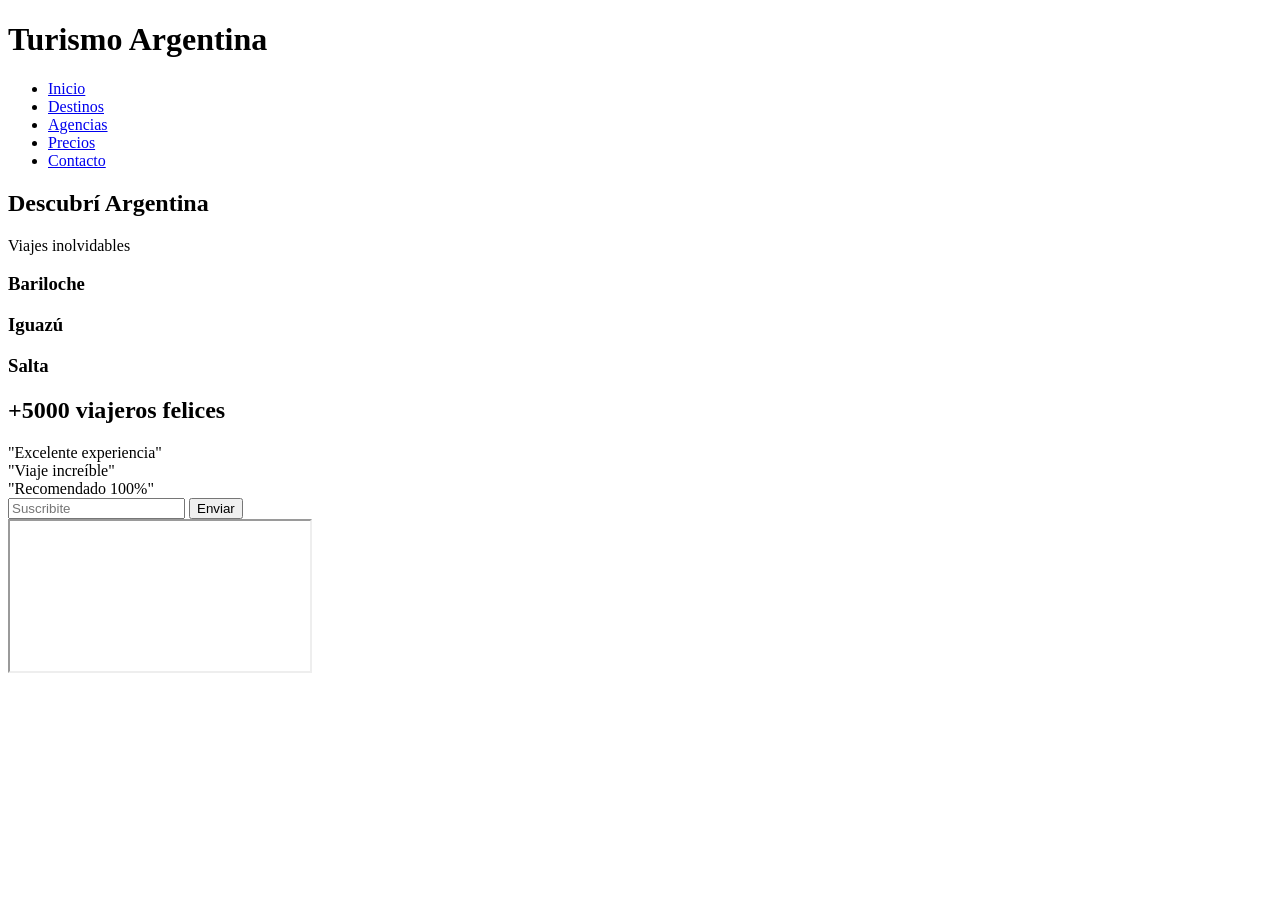
==== index.html @ 286fa5f3 "desarrollo de home" ====
<!DOCTYPE html>
<html lang="es">
<head>
<meta charset="UTF-8">
<meta name="viewport" content="width=device-width, initial-scale=1.0">
<title>Turismo Argentina</title>
<link rel="stylesheet" href="css/styles.css">
</head>

<body>

<header>
    <h1>Turismo Argentina</h1>
    <nav>
        <ul>
            <li><a href="index.html">Inicio</a></li>
            <li><a href="destinos.html">Destinos</a></li>
            <li><a href="agencias.html">Agencias</a></li>
            <li><a href="precios.html">Precios</a></li>
            <li><a href="contacto.html">Contacto</a></li>
        </ul>
    </nav>
</header>

<!-- HERO -->
<section class="hero">
    <div class="overlay">
        <h2>Descubrí Argentina</h2>
        <p>Viajes inolvidables</p>
    </div>
</section>

<!-- DESTINOS -->
<section class="cards">
    <article class="card">
        <h3>Bariloche</h3>
    </article>
    <article class="card">
        <h3>Iguazú</h3>
    </article>
    <article class="card">
        <h3>Salta</h3>
    </article>
</section>

<!-- CONTADOR -->
<section class="contador">
    <h2>+5000 viajeros felices</h2>
</section>

<!-- CARRUSEL CSS -->
<section class="carrusel">
    <div class="slide">"Excelente experiencia"</div>
    <div class="slide">"Viaje increíble"</div>
    <div class="slide">"Recomendado 100%"</div>
</section>

<footer>
    <form>
        <input type="email" placeholder="Suscribite">
        <button>Enviar</button>
    </form>

    <iframe src="https://maps.google.com/maps?q=argentina&t=&z=5&ie=UTF8&iwloc=&output=embed"></iframe>
</footer>

</body>
</html>
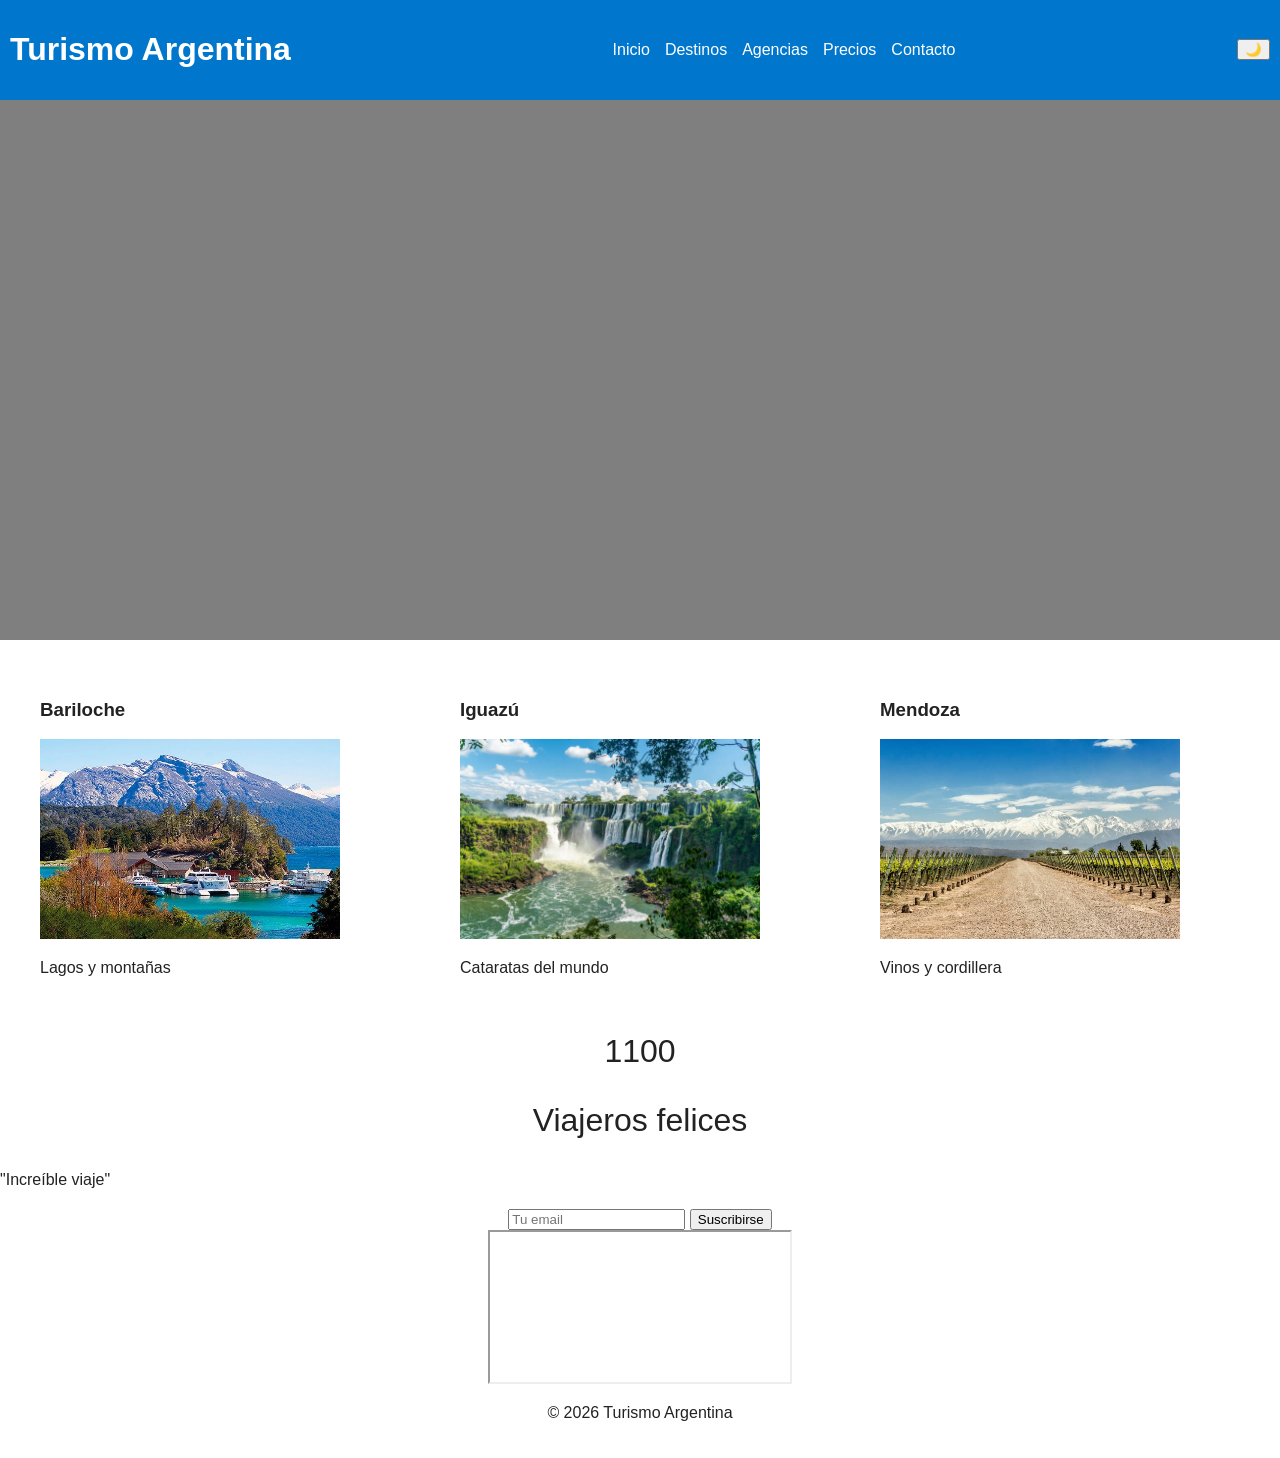
==== commit 96da271b: "incorporo paginas, destino, agencia, contactos, precios" ====
--- a/index.html
+++ b/index.html
@@ -5,13 +5,15 @@
 <meta name="viewport" content="width=device-width, initial-scale=1.0">
 <title>Turismo Argentina</title>
 <link rel="stylesheet" href="css/styles.css">
+<script defer src="js/app.js"></script>
 </head>
 
 <body>
 
 <header>
     <h1>Turismo Argentina</h1>
-    <nav>
+
+    <nav aria-label="Menú principal">
         <ul>
             <li><a href="index.html">Inicio</a></li>
             <li><a href="destinos.html">Destinos</a></li>
@@ -20,48 +22,85 @@
             <li><a href="contacto.html">Contacto</a></li>
         </ul>
     </nav>
+
+    <button id="modoBtn">🌙</button>
 </header>
 
 <!-- HERO -->
+  <!--<h2>Explorá Argentina</h2>
+  <p>Experiencias únicas en cada destino</p>-->
 <section class="hero">
     <div class="overlay">
-        <h2>Descubrí Argentina</h2>
-        <p>Viajes inolvidables</p>
+        <iframe 
+            width="560" 
+            height="315" 
+            src="https://www.youtube.com/embed/Np7NBOVUtgg?si=yvi4ASnDcCW7kexX" 
+            title="YouTube video player" 
+            frameborder="0" 
+            allow="accelerometer; 
+            autoplay; clipboard-write; 
+            encrypted-media; gyroscope; 
+            picture-in-picture; web-
+            share" referrerpolicy="strict-
+            origin-when-cross-origin" 
+            allowfullscreen>
+        </iframe>
     </div>
 </section>
 
-<!-- DESTINOS -->
-<section class="cards">
+<!-- CARDS -->
+<main class="cards">
     <article class="card">
         <h3>Bariloche</h3>
+            <div class="card-header">
+                <img src="/img/bariloche2.jpg" width="300" height="200" alt="destino bariloche2">
+            </div>
+        <p>Lagos y montañas</p>
     </article>
+
     <article class="card">
         <h3>Iguazú</h3>
+          <div class="card-header">
+                <img src="/img/iguazu.jpg" width="300" height="200" alt="destino iguazu">
+            </div>
+        <p>Cataratas del mundo</p>
     </article>
+
     <article class="card">
-        <h3>Salta</h3>
+        <h3>Mendoza</h3>
+          <div class="card-header">
+                <img src="/img/mendoza.jpg" width="300" height="200" alt="destino mendoza">
+            </div>
+        <p>Vinos y cordillera</p>
     </article>
-</section>
+</main>
 
 <!-- CONTADOR -->
 <section class="contador">
-    <h2>+5000 viajeros felices</h2>
+    <span id="contador">0</span>
+    <p>Viajeros felices</p>
 </section>
 
-<!-- CARRUSEL CSS -->
+<!-- TESTIMONIOS -->
 <section class="carrusel">
-    <div class="slide">"Excelente experiencia"</div>
-    <div class="slide">"Viaje increíble"</div>
-    <div class="slide">"Recomendado 100%"</div>
+    <div>"Increíble viaje"</div>
+    <div>"Todo perfecto"</div>
+    <div>"Volvería otra vez"</div>
 </section>
 
+<!-- FOOTER -->
 <footer>
     <form>
-        <input type="email" placeholder="Suscribite">
-        <button>Enviar</button>
+        <input type="email" placeholder="Tu email" required>
+        <button>Suscribirse</button>
     </form>
 
-    <iframe src="https://maps.google.com/maps?q=argentina&t=&z=5&ie=UTF8&iwloc=&output=embed"></iframe>
+    <iframe 
+    src="https://maps.google.com/maps?q=argentina&t=&z=5&output=embed"
+    loading="lazy">
+    </iframe>
+
+    <p>© 2026 Turismo Argentina</p>
 </footer>
 
 </body>
--- a/css/styles.css
+++ b/css/styles.css
@@ -0,0 +1,118 @@
+:root {
+    --primario: #0077cc;
+    --fondo: #ffffff;
+    --texto: #222;
+}
+
+body {
+    font-family: sans-serif;
+    margin: 0;
+    background: var(--fondo);
+    color: var(--texto);
+}
+
+/* DARK MODE */
+body.dark {
+    --fondo: #121212;
+    --texto: #fff;
+}
+
+/* HEADER */
+header {
+    display: flex;
+    justify-content: space-between;
+    align-items: center;
+    background: var(--primario);
+    color: white;
+    padding: 10px;
+}
+
+/* NAV */
+nav ul {
+    display: flex;
+    gap: 15px;
+    list-style: none;
+}
+
+a {
+    color: white;
+    text-decoration: none;
+}
+
+a:focus {
+    outline: 2px solid yellow;
+}
+
+/* HERO */
+.hero {
+    height: 60vh;
+    background: url('../img/bg.jpg') center/cover;
+    position: relative;
+}
+
+.overlay {
+    position: absolute;
+    inset: 0;
+    background: rgba(0,0,0,0.5);
+    display: flex;
+    flex-direction: column;
+    justify-content: center;
+    align-items: center;
+    color: white;
+}
+
+/* CARDS */
+.cards {
+    display: grid;
+    grid-template-columns: repeat(auto-fit, minmax(250px,1fr));
+    gap: 20px;
+    padding: 20px;
+}
+
+
+.card {
+    background: white;
+    padding: 20px;
+    border-radius: 10px;
+    transition: 0.3s;
+}
+
+.card:hover {
+    transform: translateY(-10px);
+}
+
+/* CONTADOR */
+.contador {
+    text-align: center;
+    font-size: 2rem;
+}
+
+/* CARRUSEL */
+.carrusel {
+    display: flex;
+    overflow: hidden;
+}
+
+.carrusel div {
+    min-width: 100%;
+    animation: slide 9s infinite;
+}
+
+@keyframes slide {
+    0% {transform: translateX(0);}
+    33% {transform: translateX(-100%);}
+    66% {transform: translateX(-200%);}
+}
+
+/* FOOTER */
+footer {
+    padding: 20px;
+    text-align: center;
+}
+
+/* RESPONSIVE */
+@media (max-width: 768px) {
+    nav ul {
+        flex-direction: column;
+    }
+}
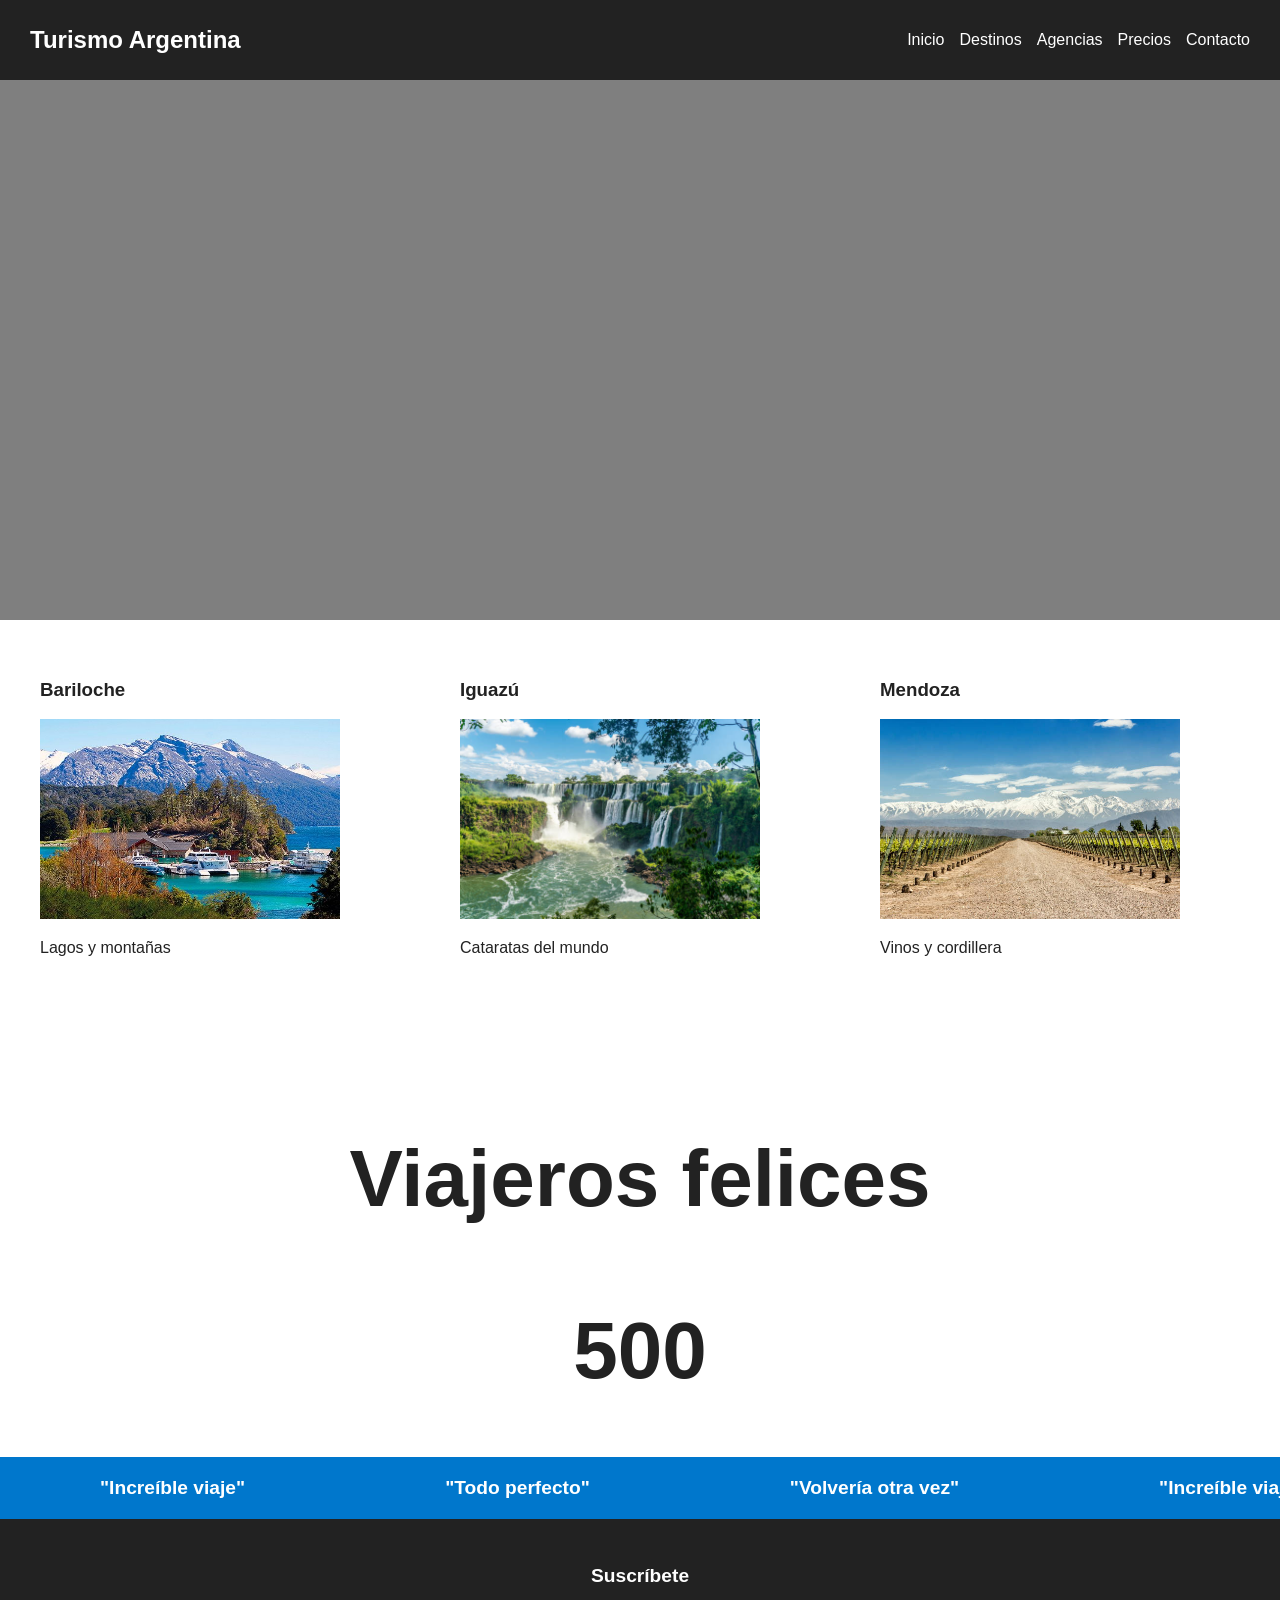
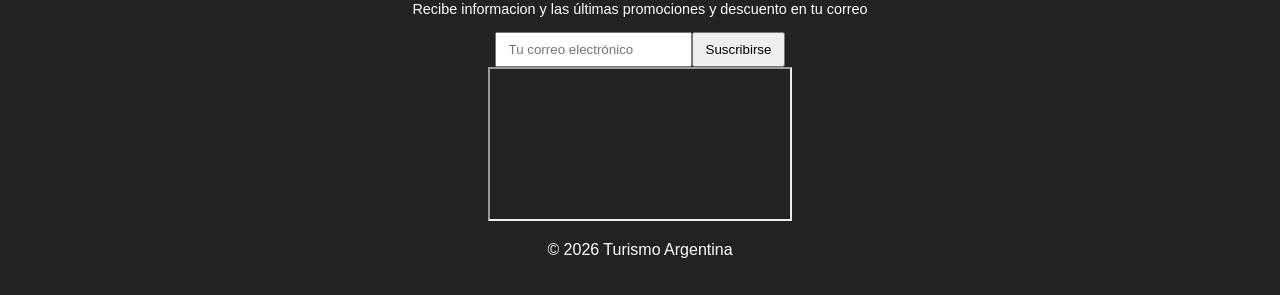
==== commit de2c23ad: "realizo cambios y mejoras en pag. index, precios y agencias, borro carpeta" ====
--- a/index.html
+++ b/index.html
@@ -22,8 +22,6 @@
             <li><a href="contacto.html">Contacto</a></li>
         </ul>
     </nav>
-
-    <button id="modoBtn">🌙</button>
 </header>
 
 <!-- HERO -->
@@ -37,12 +35,7 @@
             src="https://www.youtube.com/embed/Np7NBOVUtgg?si=yvi4ASnDcCW7kexX" 
             title="YouTube video player" 
             frameborder="0" 
-            allow="accelerometer; 
-            autoplay; clipboard-write; 
-            encrypted-media; gyroscope; 
-            picture-in-picture; web-
-            share" referrerpolicy="strict-
-            origin-when-cross-origin" 
+            allow="accelerometer; autoplay; clipboard-write; encrypted-media; gyroscope; picture-in-picture; web-share" referrerpolicy="strict-origin-when-cross-origin" 
             allowfullscreen>
         </iframe>
     </div>
@@ -53,7 +46,7 @@
     <article class="card">
         <h3>Bariloche</h3>
             <div class="card-header">
-                <img src="/img/bariloche2.jpg" width="300" height="200" alt="destino bariloche2">
+                <img src="img/bariloche2.jpg" width="300" height="200" alt="destino bariloche2">
             </div>
         <p>Lagos y montañas</p>
     </article>
@@ -61,7 +54,7 @@
     <article class="card">
         <h3>Iguazú</h3>
           <div class="card-header">
-                <img src="/img/iguazu.jpg" width="300" height="200" alt="destino iguazu">
+                <img src="img/iguazu.jpg" width="300" height="200" alt="destino iguazu">
             </div>
         <p>Cataratas del mundo</p>
     </article>
@@ -69,7 +62,7 @@
     <article class="card">
         <h3>Mendoza</h3>
           <div class="card-header">
-                <img src="/img/mendoza.jpg" width="300" height="200" alt="destino mendoza">
+                <img src="img/mendoza.jpg" width="300" height="200" alt="destino mendoza">
             </div>
         <p>Vinos y cordillera</p>
     </article>
@@ -77,27 +70,38 @@
 
 <!-- CONTADOR -->
 <section class="contador">
-    <span id="contador">0</span>
     <p>Viajeros felices</p>
 </section>
 
 <!-- TESTIMONIOS -->
 <section class="carrusel">
-    <div>"Increíble viaje"</div>
-    <div>"Todo perfecto"</div>
-    <div>"Volvería otra vez"</div>
+    <div class="track">
+        <div>"Increíble viaje"</div>
+        <div>"Todo perfecto"</div>
+        <div>"Volvería otra vez"</div>
+        <div>"Increíble viaje"</div>
+        <div>"Todo perfecto"</div>
+        <div>"Volvería otra vez"</div>
+    </div>
 </section>
 
 <!-- FOOTER -->
 <footer>
-    <form>
-        <input type="email" placeholder="Tu email" required>
-        <button>Suscribirse</button>
-    </form>
+    <div class="footer-content">
+        <div class="newsletter">
+            <h4>Suscríbete</h4>
+            <p>Recibe informacion y las últimas promociones y descuento en tu correo</p>
+            
+            <form class="subscribe-form">
+                <input type="email" placeholder="Tu correo electrónico" required>
+                <button type="submit">Suscribirse</button>
+            </form>
+        </div>
+    </div>
 
     <iframe 
-    src="https://maps.google.com/maps?q=argentina&t=&z=5&output=embed"
-    loading="lazy">
+        src="https://maps.google.com/maps?q=argentina&t=&z=5&output=embed"
+        loading="lazy">
     </iframe>
 
     <p>© 2026 Turismo Argentina</p>
--- a/css/styles.css
+++ b/css/styles.css
@@ -22,9 +22,13 @@
     display: flex;
     justify-content: space-between;
     align-items: center;
-    background: var(--primario);
-    color: white;
-    padding: 10px;
+    background: #222;
+    color: white;
+    padding: 15px 30px;
+}
+header h1 {
+    font-size: 1.5rem;
+    margin: 0;
 }
 
 /* NAV */
@@ -46,8 +50,18 @@
 /* HERO */
 .hero {
     height: 60vh;
-    background: url('../img/bg.jpg') center/cover;
     position: relative;
+    overflow: hidden;
+}
+.hero iframe {
+    position: absolute;
+    top: 50%;
+    left: 50%;
+    width: 100vw;
+    height: 56.25vw; /* proporción 16:9 */
+    min-height: 100%;
+    min-width: 177.77vh;
+    transform: translate(-50%, -50%);
 }
 
 .overlay {
@@ -69,7 +83,6 @@
     padding: 20px;
 }
 
-
 .card {
     background: white;
     padding: 20px;
@@ -86,33 +99,279 @@
     text-align: center;
     font-size: 2rem;
 }
+/* Definimos una variable que el navegador pueda entender como número */
+@property --num {
+  syntax: "<integer>";
+  initial-value: 0;
+  inherits: false;
+}
+
+.contador {
+  font-size: 5rem;
+  font-weight: bold;
+  font-family: sans-serif;
+  text-align: center;
+  padding: 40px 0; /* Espacio arriba y abajo */
+  margin-bottom: 20px; /* Evita que el carrusel lo pise */
+  animation: cuenta 5s linear forwards;
+  counter-reset: variable var(--num);
+}
+
+.contador::after {
+  content: counter(variable);
+}
+
+/* Definimos los Keyframes para animar el número */
+@keyframes cuenta {
+  from {
+    --num: 0;
+  }
+  to {
+    --num: 500;
+  }
+}
 
 /* CARRUSEL */
+/* CARRUSEL REPARADO */
 .carrusel {
-    display: flex;
+    width: 100%;
     overflow: hidden;
-}
-
-.carrusel div {
-    min-width: 100%;
-    animation: slide 9s infinite;
-}
-
-@keyframes slide {
-    0% {transform: translateX(0);}
-    33% {transform: translateX(-100%);}
-    66% {transform: translateX(-200%);}
-}
-
-/* FOOTER */
+    background: var(--primario);
+    color: white;
+    padding: 20px 0;
+    white-space: nowrap;
+}
+
+.track {
+    display: flex;
+    width: max-content; /* Ajuste automático al contenido */
+    /* CAMBIO AQUÍ: 'infinite' en minúscula y corregido */
+    animation: scroll 20s linear infinite; 
+}
+
+.track div {
+    padding: 0 100px; /* Más espacio para que no se amontonen */
+    font-size: 1.2rem;
+    font-weight: bold;
+    flex-shrink: 0;
+    display: inline-block;
+}
+
+@keyframes scroll {
+    0% {
+        transform: translateX(0);
+    }
+    100% {
+        /* Se mueve exactamente la mitad porque duplicamos los mensajes */
+        transform: translateX(-50%); 
+    }
+}
+
+.carrusel:hover .track {
+    animation-play-state: paused;
+}
+
+/* DISEÑO DE LAS GRILLA DE AGENCIAS */
+.contenedor-agencias {
+    display: flex;
+    flex-wrap: wrap;
+    gap: 20px;
+    padding: 40px;
+    justify-content: center;
+}
+
+/* EFECTO FLIP */
+.flip {
+    background-color: transparent;
+    width: 250px;
+    height: 300px;
+    perspective: 1000px; /* Efecto de profundidad */
+}
+
+.flip-inner {
+    position: relative;
+    width: 100%;
+    height: 100%;
+    text-align: center;
+    transition: transform 0.6s;
+    transform-style: preserve-3d;
+    box-shadow: 0 4px 8px rgba(0,0,0,0.2);
+    border-radius: 10px;
+}
+
+.flip:hover .flip-inner {
+    transform: rotateY(180deg);
+}
+
+.front, .back {
+    position: absolute;
+    width: 100%;
+    height: 100%;
+    -webkit-backface-visibility: hidden;
+    backface-visibility: hidden;
+    border-radius: 10px;
+    display: flex;
+    flex-direction: column;
+    justify-content: center;
+    align-items: center;
+}
+
+.front {
+    background-color: #fff;
+    color: #222;
+    font-size: 1.5rem;
+    font-weight: bold;
+}
+
+.back {
+    background-color: var(--primario);
+    color: white;
+    transform: rotateY(180deg);
+}
+
+/* SISTEMA DE RATING (ESTRELLAS ANIMADAS) */
+.rating {
+    display: flex;
+    flex-direction: row-reverse; /* Clave para que funcionen los selectores hermanos */
+    font-size: 2rem;
+}
+
+.rating input { display: none; } /* Escondemos los radios */
+
+.rating label {
+    color: #444;
+    cursor: pointer;
+    transition: color 0.2s, transform 0.2s;
+}
+
+/* Hover e iluminar hacia atrás */
+.rating label:hover,
+.rating label:hover ~ label,
+.rating input:checked ~ label {
+    color: #ffcc00;
+}
+
+.rating label:active {
+    transform: scale(1.3);
+}
+
+/* DISEÑO BASE DE LA TABLA */
+table {
+    width: 80%;
+    margin: 20px auto;
+    border-collapse: collapse;
+    font-family: sans-serif;
+    background-color: white;
+    color: #333;
+}
+
+th, td {
+    padding: 15px;
+    border: 1px solid #ddd;
+    text-align: center;
+}
+
+th {
+    background-color: var(--primario);
+    color: white;
+}
+
+/* EFECTO DE RESALTADO AL PASAR EL CURSOR (HOVER) */
+tbody tr:hover {
+    background-color: #f1f7ff; /* Un azul muy clarito */
+    transform: scale(1.01);    /* Un pequeño efecto de aumento */
+    transition: all 0.2s ease;
+    box-shadow: 0 4px 8px rgba(0,0,0,0.1);
+}
+
+/* TOOLTIP PERSONALIZADO */
+.con-tooltip {
+    position: relative;
+    cursor: help;
+    color: var(--primario);
+    font-weight: bold;
+}
+
+/* El cuadro negro del mensaje */
+.con-tooltip::after {
+    content: attr(data-tooltip); /* Toma el texto del HTML */
+    position: absolute;
+    bottom: 125%;
+    left: 50%;
+    transform: translateX(-50%);
+    background-color: #333;
+    color: white;
+    padding: 8px 12px;
+    border-radius: 5px;
+    font-size: 0.85rem;
+    white-space: nowrap;
+    visibility: hidden;
+    opacity: 0;
+    transition: opacity 0.3s;
+    z-index: 10;
+}
+
+/* La flechita del tooltip */
+.con-tooltip::before {
+    content: "";
+    position: absolute;
+    bottom: 110%;
+    left: 50%;
+    transform: translateX(-50%);
+    border: 8px solid transparent;
+    border-top-color: #333;
+    visibility: hidden;
+    opacity: 0;
+    transition: opacity 0.3s;
+}
+
+/* MOSTRAR AL HACER HOVER */
+.con-tooltip:hover::after,
+.con-tooltip:hover::before {
+    visibility: visible;
+    opacity: 1;
+}
+
+
+
+
+/* ACHICAR EL FOOTER */
 footer {
-    padding: 20px;
+    background-color: #222;
+    color: white;
+    padding: 20px; /* Reducido de 40px a 20px */
     text-align: center;
-}
-
-/* RESPONSIVE */
-@media (max-width: 768px) {
-    nav ul {
-        flex-direction: column;
-    }
+    font-family: 'Segoe UI', Tahoma, Geneva, Verdana, sans-serif;
+}
+
+.newsletter h4 {
+    font-size: 1.2rem; /* Título más pequeño */
+    margin-bottom: 5px;
+}
+
+.newsletter p {
+    font-size: 0.9rem; /* Texto más pequeño */
+    margin-bottom: 15px;
+}
+
+.subscribe-form {
+    display: flex;
+    justify-content: center;
+    
+    max-width: 400px;
+    margin: 0 auto; /* Formulario más angosto */
+}
+
+.subscribe-form input[type="email"], 
+.subscribe-form button {
+    padding: 8px 12px; /* Padding más compacto */
+}
+
+.footer-bottom {
+    margin-top: 15px;
+    padding-top: 10px;
+    font-size: 0.75rem;
+}
+.iframe {
+    padding: inherit;
 }
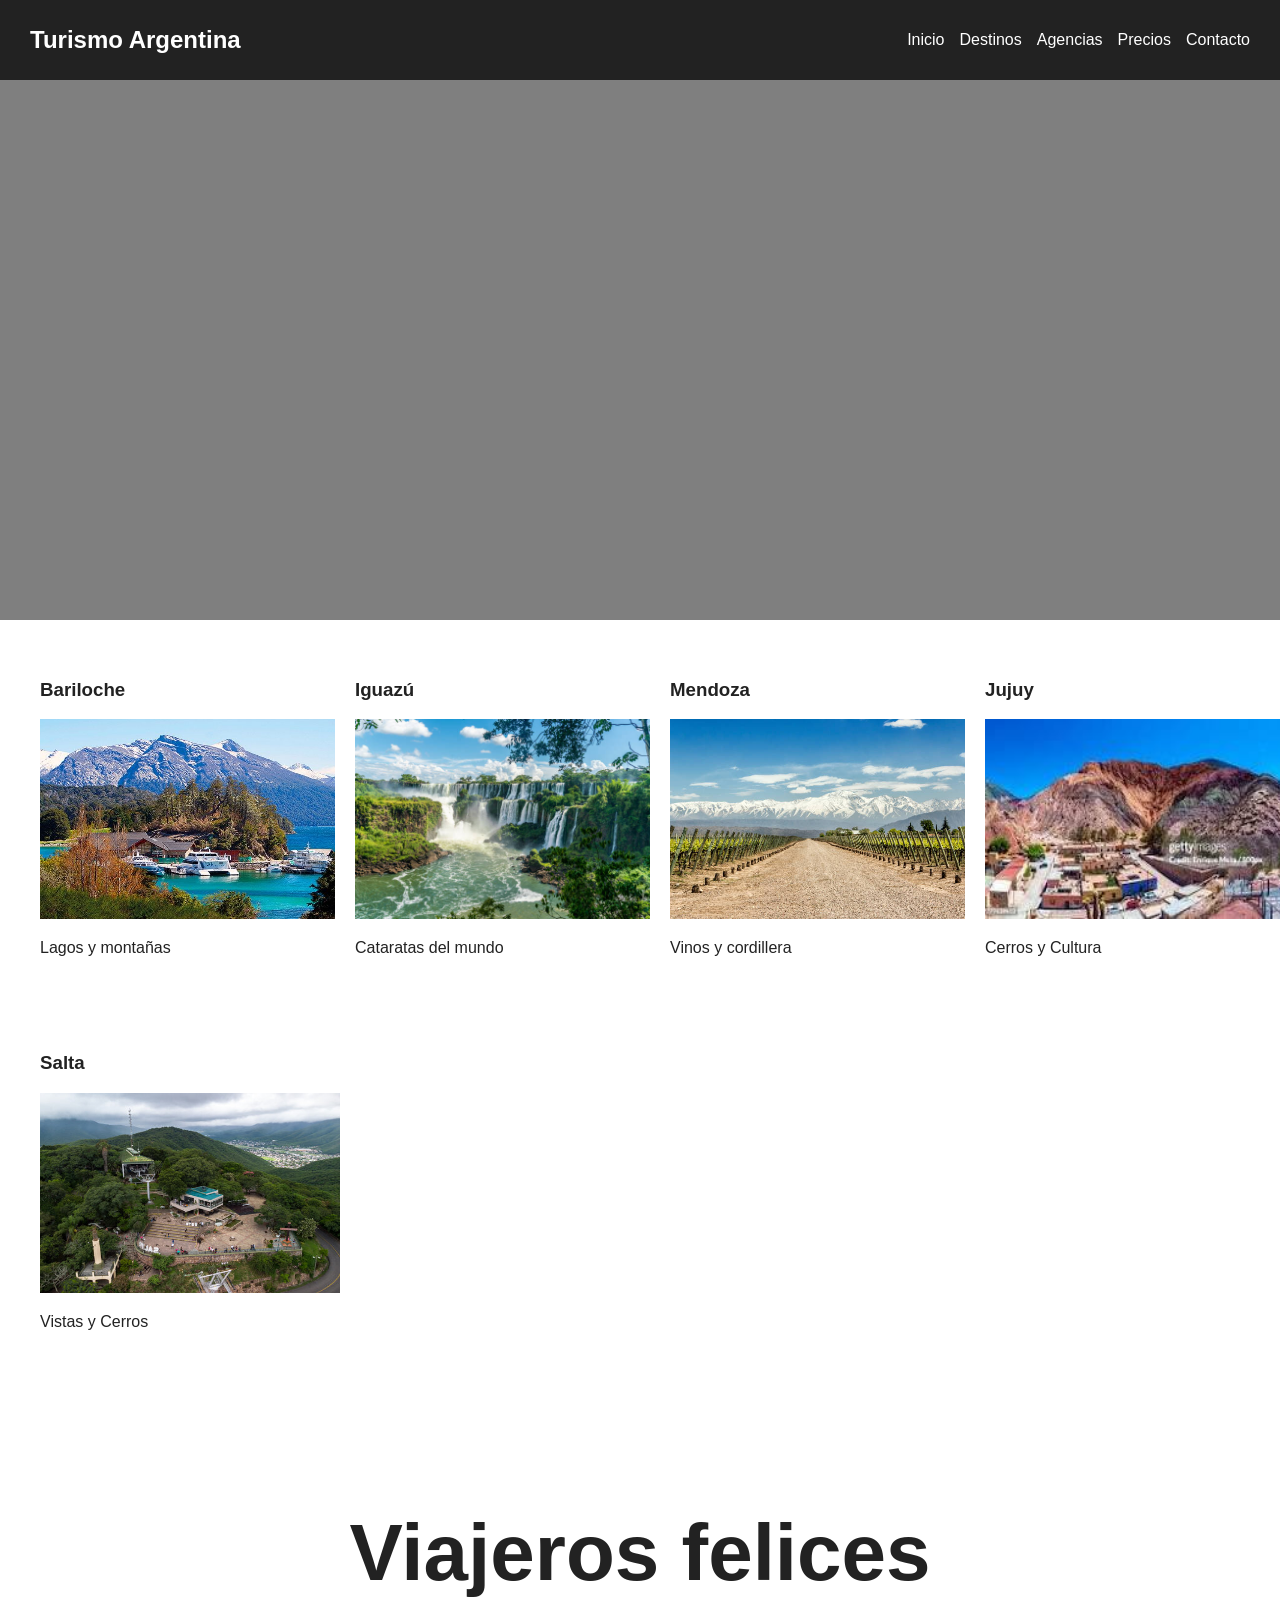
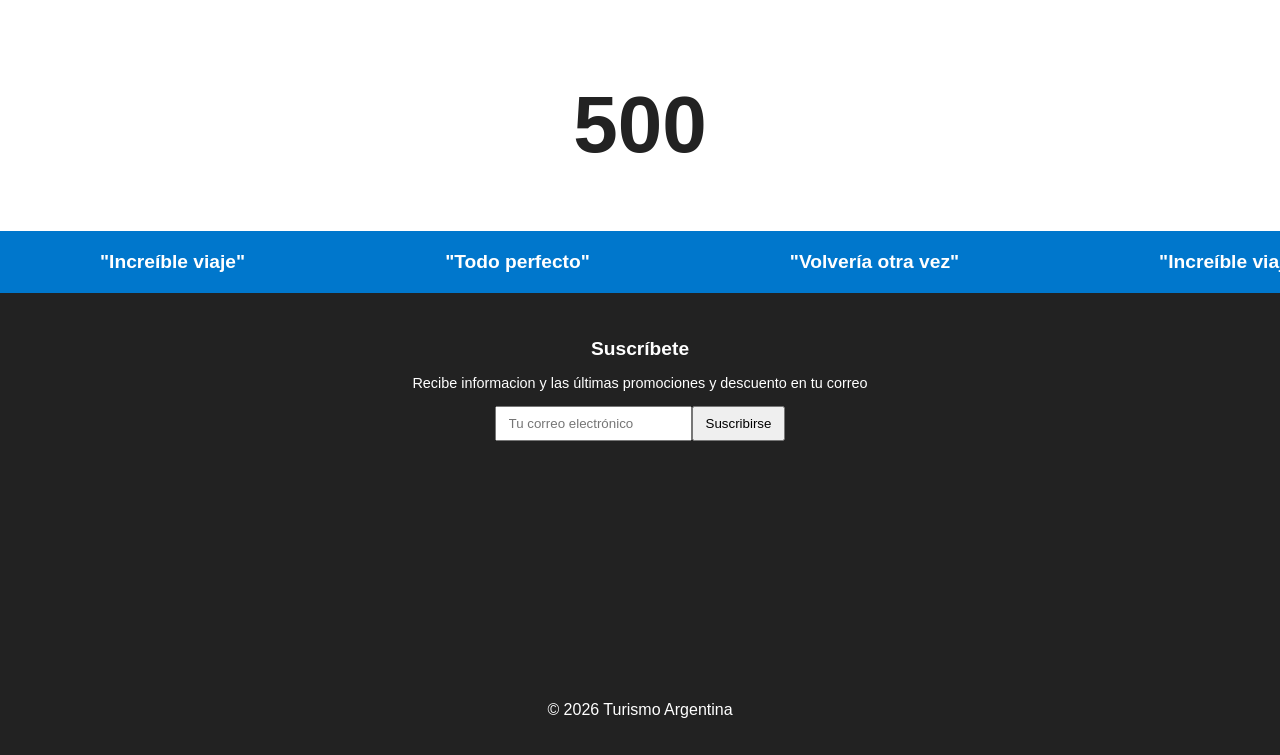
==== commit af58837b: "Realizo mejoras y cambios en destinos y contactos, agrego mejoras en index y demas paginas" ====
--- a/index.html
+++ b/index.html
@@ -53,7 +53,7 @@
 
     <article class="card">
         <h3>Iguazú</h3>
-          <div class="card-header">
+            <div class="card-header">
                 <img src="img/iguazu.jpg" width="300" height="200" alt="destino iguazu">
             </div>
         <p>Cataratas del mundo</p>
@@ -61,10 +61,26 @@
 
     <article class="card">
         <h3>Mendoza</h3>
-          <div class="card-header">
+            <div class="card-header">
                 <img src="img/mendoza.jpg" width="300" height="200" alt="destino mendoza">
             </div>
         <p>Vinos y cordillera</p>
+    </article>
+
+    <article class="card">
+        <h3>Jujuy</h3>
+            <div class="card-header">
+                <img src="img/purmamarca.jpg" width="300" height="200" alt="destino Jujuy">
+            </div>
+        <p>Cerros y Cultura</p>
+    </article>
+
+    <article class="card">
+        <h3>Salta</h3>
+            <div class="card-header">
+                <img src="img/cerro-san-bernardo.jpg" width="300" height="200" alt="destino Salta">
+            </div>
+        <p>Vistas y Cerros</p>
     </article>
 </main>
 
--- a/css/styles.css
+++ b/css/styles.css
@@ -332,6 +332,267 @@
     opacity: 1;
 }
 
+/* DISEÑO RESPONSIVO (FLEXBOX/GRID) */
+.contacto-container {
+    display: grid;
+    place-items: center;
+    min-height: 70vh;
+    padding: 20px;
+}
+body h1 {
+    text-align: center;
+}
+.formulario-avanzado {
+    display: flex;
+    flex-direction: column;
+    gap: 25px;
+    width: 100%;
+    max-width: 400px;
+    background: #f9f9f9;
+    padding: 30px;
+    border-radius: 15px;
+    box-shadow: 0 10px 25px rgba(0,0,0,0.1);
+}
+
+/* VALIDACIÓN EN TIEMPO REAL */
+.grupo-input {
+    position: relative;
+    display: flex;
+    flex-direction: column;
+}
+
+.grupo-input input {
+    padding: 12px;
+    border: 2px solid #ddd;
+    border-radius: 8px;
+    outline: none;
+    transition: 0.3s;
+}
+
+/* Estado Válido */
+.grupo-input input:focus:valid {
+    border-color: #2ecc71;
+}
+
+/* Estado Inválido (cuando el usuario escribe y no cumple el formato) */
+.grupo-input input:focus:invalid {
+    border-color: #e74c3c;
+}
+
+/* Mostrar mensaje de error solo si es inválido y no está vacío */
+.error {
+    font-size: 0.75rem;
+    color: #e74c3c;
+    display: none;
+    margin-top: 5px;
+}
+
+.grupo-input input:focus:invalid ~ .error {
+    display: block;
+}
+
+/* EFECTO DE CARGA (SPINNER) */
+.btn-enviar {
+    position: relative;
+    padding: 12px;
+    background: var(--primario);
+    color: white;
+    border: none;
+    border-radius: 8px;
+    cursor: pointer;
+    overflow: hidden;
+}
+
+.spinner {
+    width: 20px;
+    height: 20px;
+    border: 3px solid rgba(255,255,255,0.3);
+    border-top-color: #fff;
+    border-radius: 50%;
+    animation: spin 1s linear infinite;
+    display: none; /* Se oculta por defecto */
+    margin: 0 auto;
+}
+
+/* Simulación de carga al hacer click */
+.btn-enviar:active .texto-btn { display: none; }
+.btn-enviar:active .spinner { display: block; }
+
+@keyframes spin {
+    to { transform: rotate(360deg); }
+}
+
+/* MODAL DE CONFIRMACIÓN (CSS ONLY) */
+.modal {
+    position: fixed;
+    inset: 0;
+    background: rgba(0,0,0,0.8);
+    display: flex;
+    justify-content: center;
+    align-items: center;
+    opacity: 0;
+    pointer-events: none;
+    transition: 0.4s;
+    z-index: 1000;
+}
+
+/* Se activa cuando la URL termina en #modal-exito */
+.modal:target {
+    opacity: 1;
+    pointer-events: auto;
+}
+
+.modal-contenido {
+    background: white;
+    padding: 30px;
+    border-radius: 10px;
+    text-align: center;
+    transform: scale(0.8);
+    transition: 0.4s;
+}
+
+.modal:target .modal-contenido {
+    transform: scale(1);
+}
+
+.btn-cerrar {
+    display: inline-block;
+    margin-top: 15px;
+    padding: 8px 20px;
+    background: #e74c3c;
+    color: white;
+    text-decoration: none;
+    border-radius: 5px;
+}
+
+/* 1. DISEÑO NEWSPAPER (CSS GRID) */
+.revista-grid {
+    display: grid;
+    grid-template-columns: repeat(auto-fit, minmax(300px, 1fr));
+    gap: 30px;
+    padding: 20px;
+}
+
+/* Artículo principal que ocupa más espacio (estilo revista) */
+.nota:first-child {
+    grid-column: span 2;
+    border-right: 2px solid #eee;
+    padding-right: 20px;
+}
+
+.nota {
+    border-bottom: 1px solid #ccc;
+    padding-bottom: 20px;
+}
+
+/* 2. FILTRADO SOLO CON CSS */
+/* Escondemos las notas por defecto si el filtro no coincide */
+/* 1. Escondemos los radio buttons originales */
+
+
+/* 2. Lógica de Filtrado: 
+   Cuando se marca un radio, buscamos a su hermano .revista-grid 
+   y ocultamos las clases que NO corresponden */
+
+/* Escondemos los inputs de radio para que no se vean los circulitos */
+input[name="filtro"] {
+    display: none;
+}
+
+/* Lógica de filtrado: cuando un radio específico está marcado, 
+   buscamos el hermano 'revista-grid' y ocultamos las clases que NO corresponden */
+
+#playa:checked ~ .revista-grid .card-montaña,
+#playa:checked ~ .revista-grid .card-cerros {
+    display: none;
+}
+
+#montaña:checked ~ .revista-grid .card-playa,
+#montaña:checked ~ .revista-grid .card-cerros {
+    display: none;
+}
+
+#cerros:checked ~ .revista-grid .card-playa,
+#cerros:checked ~ .revista-grid .card-montaña {
+    display: none;
+}
+
+/* Para resaltar el label seleccionado */
+#todos:checked ~ .filtros label[for="todos"],
+#playa:checked ~ .filtros label[for="playa"],
+#montaña:checked ~ .filtros label[for="montaña"],
+#cerros:checked ~ .filtros label[for="cerros"] {
+    background: var(--primario);
+    color: white;
+}
+
+
+
+/* Estilo de los labels como botones de categoría */
+.filtros { text-align: center; margin-bottom: 30px; }
+.filtros label {
+    padding: 8px 20px;
+    background: #eee;
+    border-radius: 20px;
+    cursor: pointer;
+    margin: 5px;
+    display: inline-block;
+}
+
+.filtros input:checked + label {
+    background: var(--primario);
+    color: white;
+}
+
+.filtros input { display: none; }
+
+/* 3. SCROLL REVEAL (CSS Puro Moderno) */
+@keyframes reveal {
+    from { opacity: 0; transform: translateY(50px) scale(0.9); }
+    to { opacity: 1; transform: translateY(0) scale(1); }
+}
+
+.nota {
+    /* Esta línea hace que la animación se dispare al hacer scroll */
+    animation: reveal linear both;
+    animation-timeline: view();
+    animation-range: entry 10% cover 30%;
+}
+
+/* 4. AVATARES CON PSEUDOELEMENTOS */
+.avatar {
+    width: 50px;
+    height: 50px;
+    background: #0077cc;
+    border-radius: 50%;
+    position: relative;
+    overflow: hidden;
+}
+
+/* Dibujamos un "monigote" dentro del círculo con pseudoelementos */
+.avatar::before { /* Cabeza */
+    content: "";
+    position: absolute;
+    top: 10px; left: 50%;
+    width: 15px; height: 15px;
+    background: white;
+    border-radius: 50%;
+    transform: translateX(-50%);
+}
+
+.avatar::after { /* Cuerpo */
+    content: "";
+    position: absolute;
+    bottom: -5px; left: 50%;
+    width: 30px; height: 25px;
+    background: white;
+    border-radius: 50%;
+    transform: translateX(-50%);
+}
+
+.comentario { display: flex; gap: 15px; align-items: center; margin-top: 20px; }
+
+
 
 
 
@@ -372,6 +633,12 @@
     padding-top: 10px;
     font-size: 0.75rem;
 }
-.iframe {
-    padding: inherit;
-}+footer iframe {
+    margin-top: 20px; /* Espacio extra arriba del mapa */
+    margin-bottom: 20px; /* Espacio extra abajo del mapa */
+    border: 0;
+    border-radius: 8px; /* Opcional: le da un toque más moderno al mapa */
+    width: 100%;
+    max-width: 500px; /* Evita que el mapa sea gigante */
+    height: 200px;
+}
